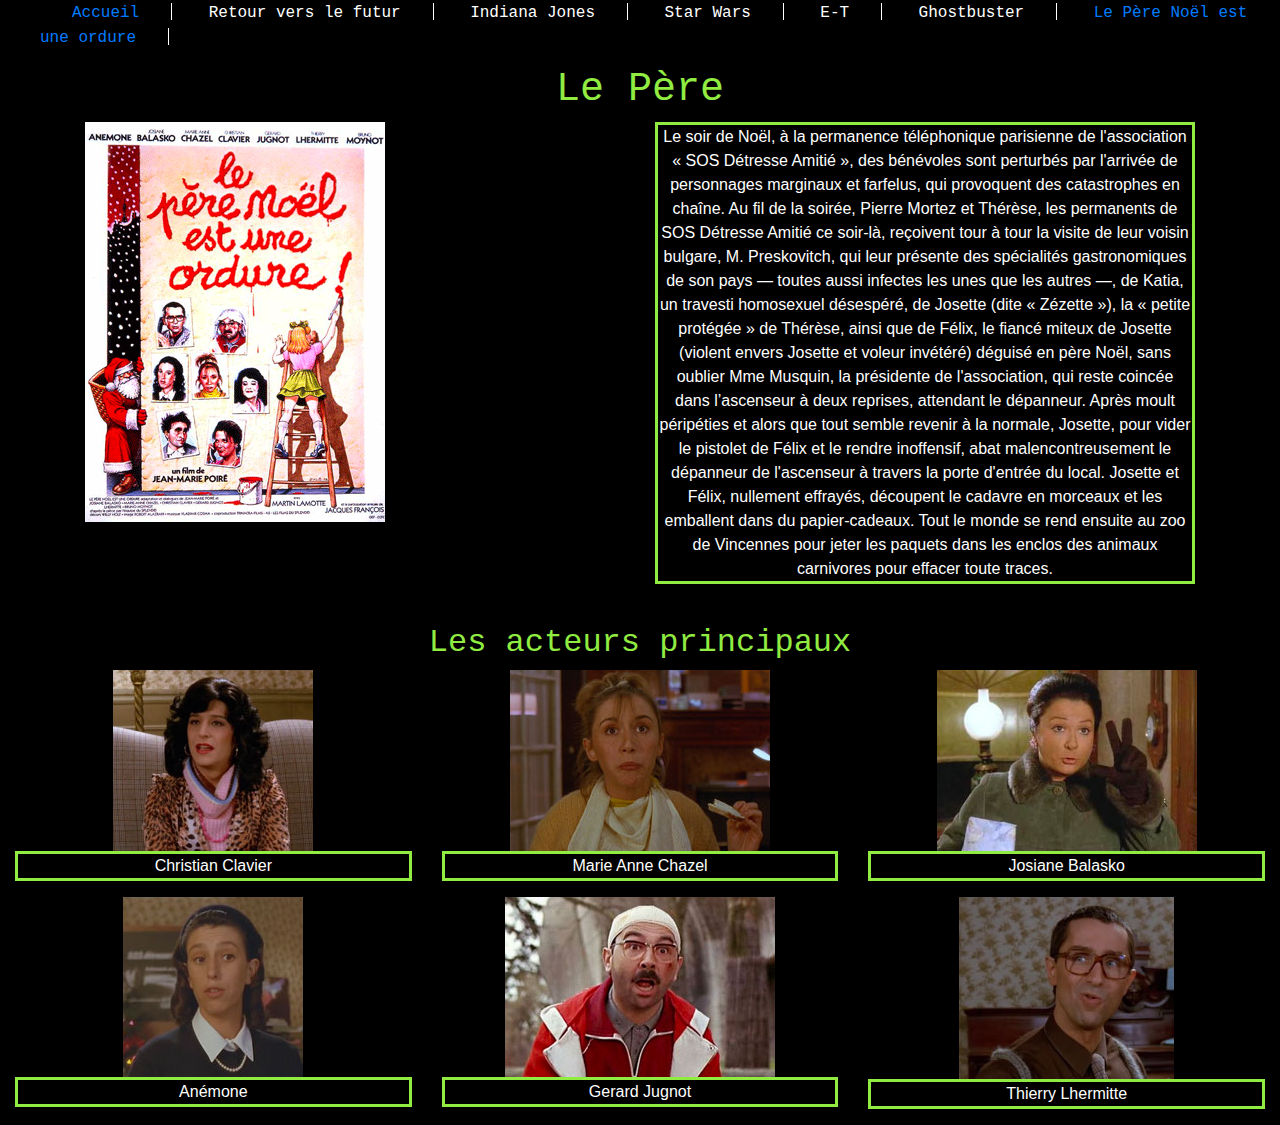
==== site80/ET.html @ c545be2a "Rename page E.T.html to ET.html" ====
<!doctype html>

<html>

<head>

<meta charset="UTF-8">

<title>Le Père Noël est une ordure</title>

<link rel="stylesheet" href="css/css.css" />

<link rel="stylesheet" href="css/bootstrap.css" />

<script src="https://cdnjs.cloudflare.com/ajax/libs/jquery/3.3.1/jquery.js"></script>

<script>

function typeEffect(element, speed) {

  var text = $(element).text();

  $(element).html('');

  

  var i = 0;

  var timer = setInterval(function() {

          if (i < text.length) {

            $(element).append(text.charAt(i));

            i++;

          } else {

            clearInterval(timer);

          }

        }, speed);

}



$( document ).ready(function() {

  var speed = 75;

  var delay = $('h1').text().length * speed + speed;

  typeEffect($('h1'), speed);

  setTimeout(function(){

    $('h2');

    typeEffect($('h2'), speed);

  }, delay);

});

  </script> 

</head>



<body class="fond">

	<ul id="menu_horizontal">

  <li class="bordure_verticale"><a href="index.html">Accueil</a></li>

  <li class="bordure_verticale"><a>Retour vers le futur</a></li>

  <li class="bordure_verticale"><a>Indiana Jones</a></li>

  <li class="bordure_verticale"><a>Star Wars</a></li>

  <li class="bordure_verticale"><a>E-T</a></li>

  <li class="bordure_verticale"><a>Ghostbuster</a></li>

  <li class="bordure_verticale"><a href="pere_noel_ordure.html">Le Père Noël est une ordure</a></li>

	</ul> 



	<h1> Le Père Noël est une ordure </h1>



	<div class="container">

	<div class="row">

    <div class="col-sm">

      <img src="images/pere_noel_ordure.gif">

    </div>

    <div class="col-sm">

	<p> Le soir de Noël, à la permanence téléphonique parisienne de l'association « SOS Détresse Amitié », des bénévoles sont perturbés par l'arrivée de personnages marginaux et farfelus, qui provoquent des catastrophes en chaîne.



Au fil de la soirée, Pierre Mortez et Thérèse, les permanents de SOS Détresse Amitié ce soir-là, reçoivent tour à tour la visite de leur voisin bulgare, M. Preskovitch, qui leur présente des spécialités gastronomiques de son pays — toutes aussi infectes les unes que les autres —, de Katia, un travesti homosexuel désespéré, de Josette (dite « Zézette »), la « petite protégée » de Thérèse, ainsi que de Félix, le fiancé miteux de Josette (violent envers Josette et voleur invétéré) déguisé en père Noël, sans oublier Mme Musquin, la présidente de l'association, qui reste coincée dans l’ascenseur à deux reprises, attendant le dépanneur.



Après moult péripéties et alors que tout semble revenir à la normale, Josette, pour vider le pistolet de Félix et le rendre inoffensif, abat malencontreusement le dépanneur de l'ascenseur à travers la porte d'entrée du local.



Josette et Félix, nullement effrayés, découpent le cadavre en morceaux et les emballent dans du papier-cadeaux. Tout le monde se rend ensuite au zoo de Vincennes pour jeter les paquets dans les enclos des animaux carnivores pour effacer toute traces. </p>

</div>

</div>

</div>

<br/>

<h2> Les acteurs principaux </h2>

	<div class="container-fluid">

	<div class="row">

 <div class="col-sm">

      <img src="images/christian_clavier.jpg" class="center">

      <p> Christian Clavier </p>

  </div>

       <div class="col-sm">

      <img src="images/marie_anne_chazel.jpg" class="center">

      <p> Marie Anne Chazel </p>

     </div>

      <div class="col-sm">

      <img src="images/josiane_balasko.jpg" class="center">

      <p> Josiane Balasko </p>

  	</div>



  <div class="container-fluid">

  <div class="row">

  	<div class="col-sm">

      <img src="images/anemone.jpg" class="center">

      <p> Anémone </p>

  	</div>

    <div class="col-sm">

      <img src="images/gerard_jugnot.jpg" class="center">

      <p> Gerard Jugnot </p>

    </div>

    <div class="col-sm">

      <img src="images/thierry_lhermitte.jpg" class="center">

      <p> Thierry Lhermitte </p>

    </div>

 



</body>



</html>
---- site80/css/css.css ----
@charset "UTF-8";
/* CSS Document */
h1, h2 {
	text-align: center;
	color: #91ec42;
	font-family: "Courier New";
}
.fond {
	background-color: black;
}


a{
	font-family: "Courier New"
}

ul#menu_horizontal li { 
display : inline;
padding : 0 2em; 
color: white;
}

.bordure_verticale {
height: 200px;
padding-right: 60px;
border-right: 1px solid white;
}

.link {
	color: white;
}

.center {display: block; margin: 0 auto;}
p {
    border: 3px #91ec42 solid;
    color: white;
    text-align: center;
}
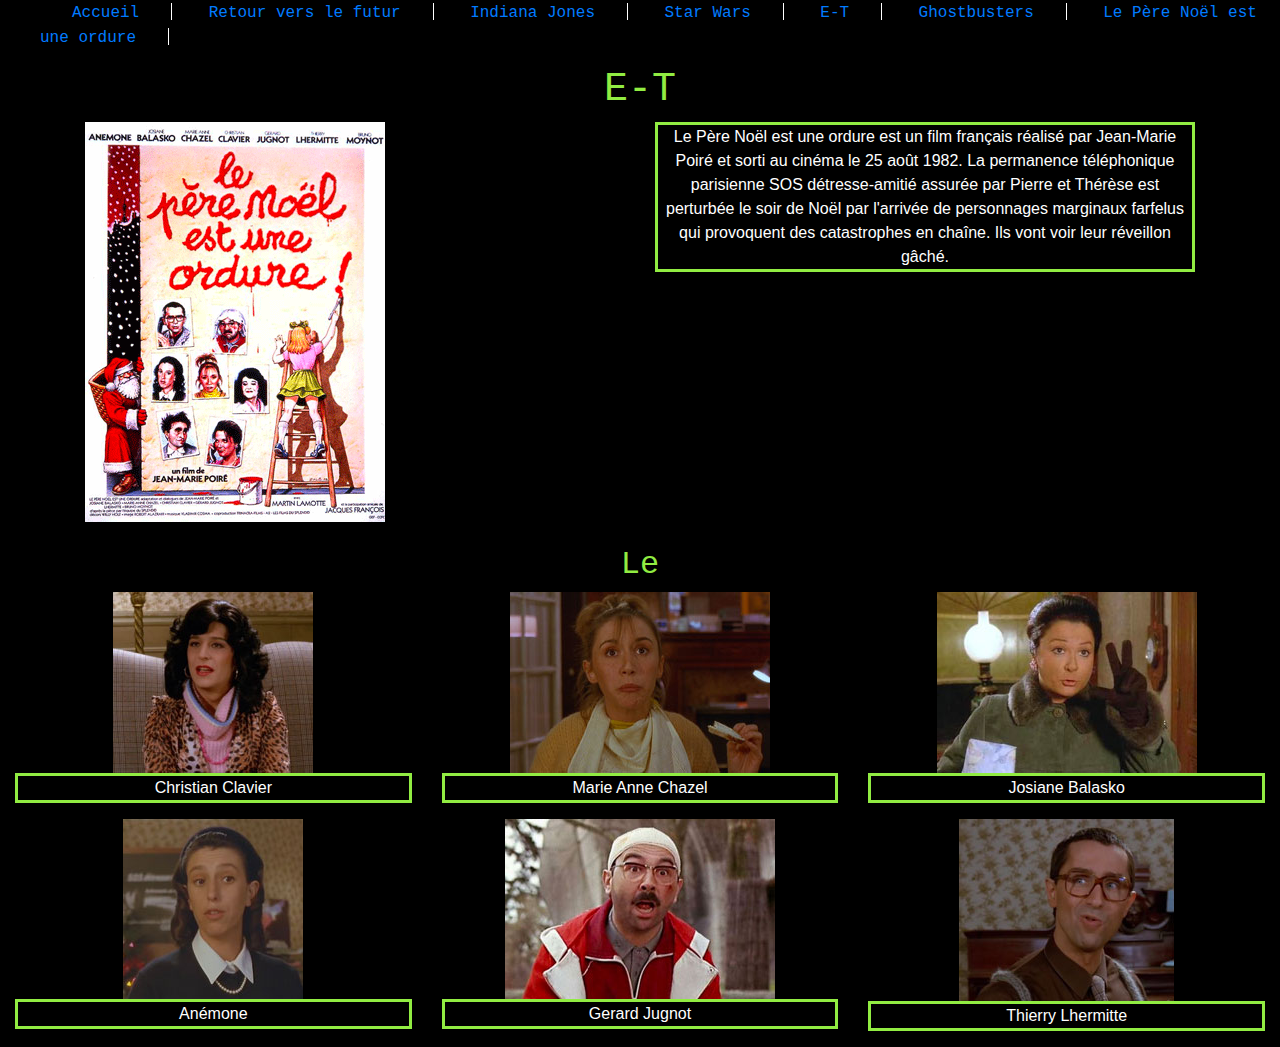
==== commit cb4258f0: "Add files via upload" ====
--- a/site80/ET.html
+++ b/site80/ET.html
@@ -1,201 +1,95 @@
 <!doctype html>
-
 <html>
-
 <head>
-
 <meta charset="UTF-8">
-
-<title>Le Père Noël est une ordure</title>
-
+<title>E-T</title>
 <link rel="stylesheet" href="css/css.css" />
-
 <link rel="stylesheet" href="css/bootstrap.css" />
-
 <script src="https://cdnjs.cloudflare.com/ajax/libs/jquery/3.3.1/jquery.js"></script>
-
 <script>
-
 function typeEffect(element, speed) {
-
   var text = $(element).text();
-
   $(element).html('');
-
   
-
   var i = 0;
-
   var timer = setInterval(function() {
-
           if (i < text.length) {
-
             $(element).append(text.charAt(i));
-
             i++;
-
           } else {
-
             clearInterval(timer);
-
           }
-
         }, speed);
-
 }
 
-
-
 $( document ).ready(function() {
-
   var speed = 75;
-
   var delay = $('h1').text().length * speed + speed;
-
   typeEffect($('h1'), speed);
-
   setTimeout(function(){
-
     $('h2');
-
     typeEffect($('h2'), speed);
-
   }, delay);
-
 });
-
   </script> 
-
 </head>
 
-
-
 <body class="fond">
-
 	<ul id="menu_horizontal">
-
   <li class="bordure_verticale"><a href="index.html">Accueil</a></li>
-
-  <li class="bordure_verticale"><a>Retour vers le futur</a></li>
-
-  <li class="bordure_verticale"><a>Indiana Jones</a></li>
-
-  <li class="bordure_verticale"><a>Star Wars</a></li>
-
-  <li class="bordure_verticale"><a>E-T</a></li>
-
-  <li class="bordure_verticale"><a>Ghostbuster</a></li>
-
+  <li class="bordure_verticale"><a href="retour_vers_futur.html">Retour vers le futur</a></li>
+  <li class="bordure_verticale"><a href="indianajones.html">Indiana Jones</a></li>
+  <li class="bordure_verticale"><a href="starwars.html">Star Wars</a></li>
+  <li class="bordure_verticale"><a href="ET.html">E-T</a></li>
+  <li class="bordure_verticale"><a href="ghostbusters.html">Ghostbusters</a></li>
   <li class="bordure_verticale"><a href="pere_noel_ordure.html">Le Père Noël est une ordure</a></li>
-
 	</ul> 
 
-
-
-	<h1> Le Père Noël est une ordure </h1>
-
-
+	<h1> E-T </h1>
 
 	<div class="container">
-
 	<div class="row">
-
     <div class="col-sm">
-
       <img src="images/pere_noel_ordure.gif">
-
     </div>
-
     <div class="col-sm">
-
-	<p> Le soir de Noël, à la permanence téléphonique parisienne de l'association « SOS Détresse Amitié », des bénévoles sont perturbés par l'arrivée de personnages marginaux et farfelus, qui provoquent des catastrophes en chaîne.
-
-
-
-Au fil de la soirée, Pierre Mortez et Thérèse, les permanents de SOS Détresse Amitié ce soir-là, reçoivent tour à tour la visite de leur voisin bulgare, M. Preskovitch, qui leur présente des spécialités gastronomiques de son pays — toutes aussi infectes les unes que les autres —, de Katia, un travesti homosexuel désespéré, de Josette (dite « Zézette »), la « petite protégée » de Thérèse, ainsi que de Félix, le fiancé miteux de Josette (violent envers Josette et voleur invétéré) déguisé en père Noël, sans oublier Mme Musquin, la présidente de l'association, qui reste coincée dans l’ascenseur à deux reprises, attendant le dépanneur.
-
-
-
-Après moult péripéties et alors que tout semble revenir à la normale, Josette, pour vider le pistolet de Félix et le rendre inoffensif, abat malencontreusement le dépanneur de l'ascenseur à travers la porte d'entrée du local.
-
-
-
-Josette et Félix, nullement effrayés, découpent le cadavre en morceaux et les emballent dans du papier-cadeaux. Tout le monde se rend ensuite au zoo de Vincennes pour jeter les paquets dans les enclos des animaux carnivores pour effacer toute traces. </p>
-
+	<p> Le Père Noël est une ordure est un film français réalisé par Jean-Marie Poiré et sorti au cinéma le 25 août 1982.  La permanence téléphonique parisienne SOS détresse-amitié assurée par Pierre et Thérèse est perturbée le soir de Noël par l'arrivée de personnages marginaux farfelus qui provoquent des catastrophes en chaîne. Ils vont voir leur réveillon gâché. </p>
 </div>
-
 </div>
-
 </div>
-
 <br/>
-
 <h2> Les acteurs principaux </h2>
-
 	<div class="container-fluid">
-
 	<div class="row">
-
  <div class="col-sm">
-
       <img src="images/christian_clavier.jpg" class="center">
-
       <p> Christian Clavier </p>
-
   </div>
-
        <div class="col-sm">
-
       <img src="images/marie_anne_chazel.jpg" class="center">
-
       <p> Marie Anne Chazel </p>
-
      </div>
-
       <div class="col-sm">
-
       <img src="images/josiane_balasko.jpg" class="center">
-
       <p> Josiane Balasko </p>
-
   	</div>
 
-
-
   <div class="container-fluid">
-
   <div class="row">
-
   	<div class="col-sm">
-
       <img src="images/anemone.jpg" class="center">
-
       <p> Anémone </p>
-
   	</div>
-
     <div class="col-sm">
-
       <img src="images/gerard_jugnot.jpg" class="center">
-
       <p> Gerard Jugnot </p>
-
     </div>
-
     <div class="col-sm">
-
       <img src="images/thierry_lhermitte.jpg" class="center">
-
       <p> Thierry Lhermitte </p>
-
     </div>
-
  
-
-
 
 </body>
 
-
-
 </html>
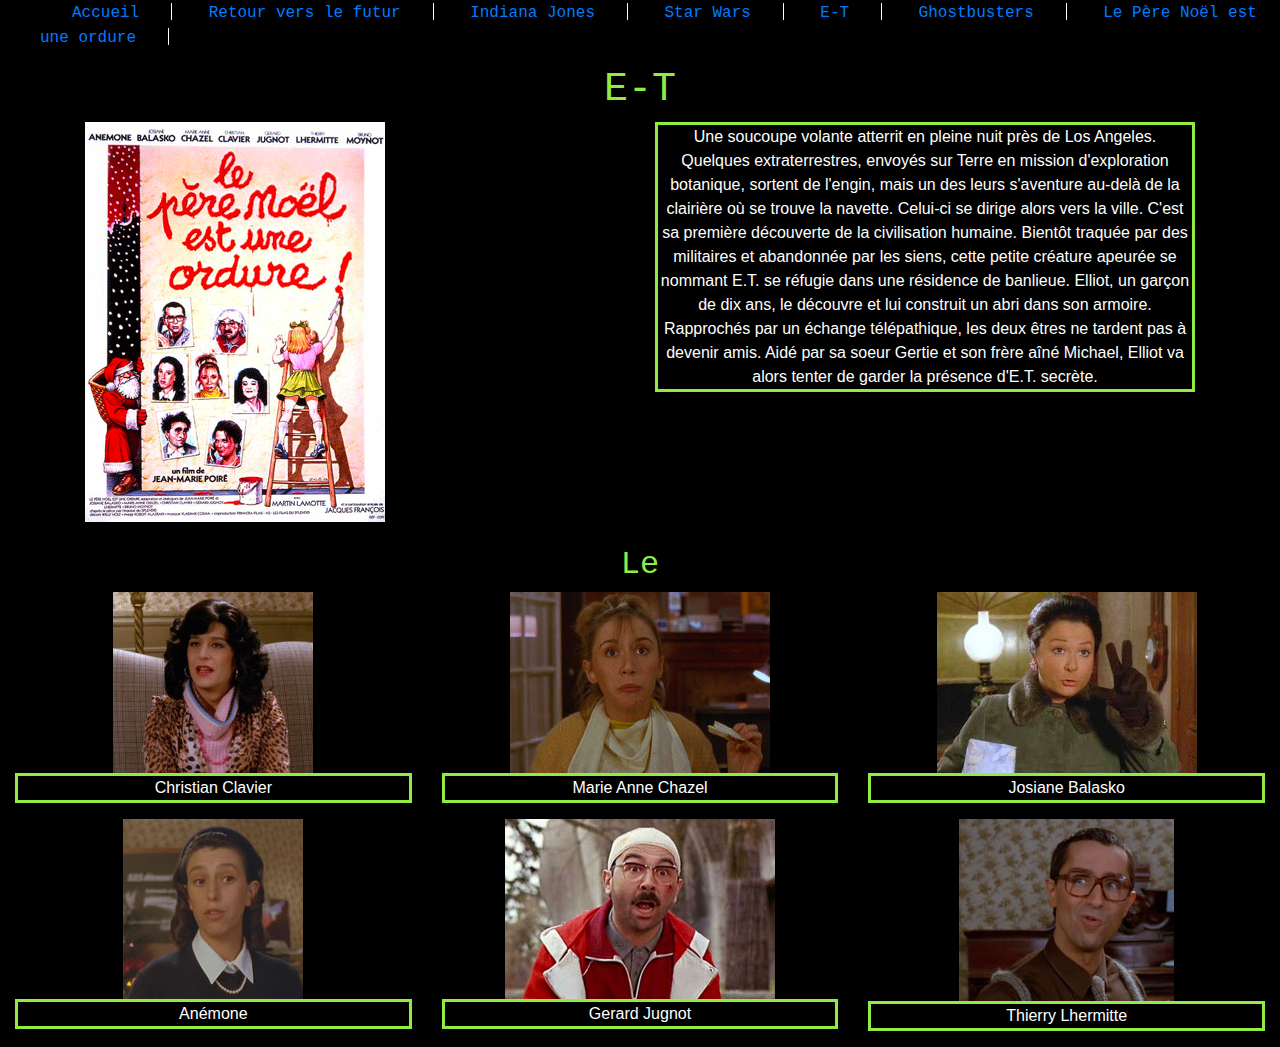
==== commit 51473e5b: "Update ET.html" ====
--- a/site80/ET.html
+++ b/site80/ET.html
@@ -53,7 +53,7 @@
       <img src="images/pere_noel_ordure.gif">
     </div>
     <div class="col-sm">
-	<p> Le Père Noël est une ordure est un film français réalisé par Jean-Marie Poiré et sorti au cinéma le 25 août 1982.  La permanence téléphonique parisienne SOS détresse-amitié assurée par Pierre et Thérèse est perturbée le soir de Noël par l'arrivée de personnages marginaux farfelus qui provoquent des catastrophes en chaîne. Ils vont voir leur réveillon gâché. </p>
+	<p> Une soucoupe volante atterrit en pleine nuit près de Los Angeles. Quelques extraterrestres, envoyés sur Terre en mission d'exploration botanique, sortent de l'engin, mais un des leurs s'aventure au-delà de la clairière où se trouve la navette. Celui-ci se dirige alors vers la ville. C'est sa première découverte de la civilisation humaine. Bientôt traquée par des militaires et abandonnée par les siens, cette petite créature apeurée se nommant E.T. se réfugie dans une résidence de banlieue. Elliot, un garçon de dix ans, le découvre et lui construit un abri dans son armoire. Rapprochés par un échange télépathique, les deux êtres ne tardent pas à devenir amis. Aidé par sa soeur Gertie et son frère aîné Michael, Elliot va alors tenter de garder la présence d'E.T. secrète. </p>
 </div>
 </div>
 </div>
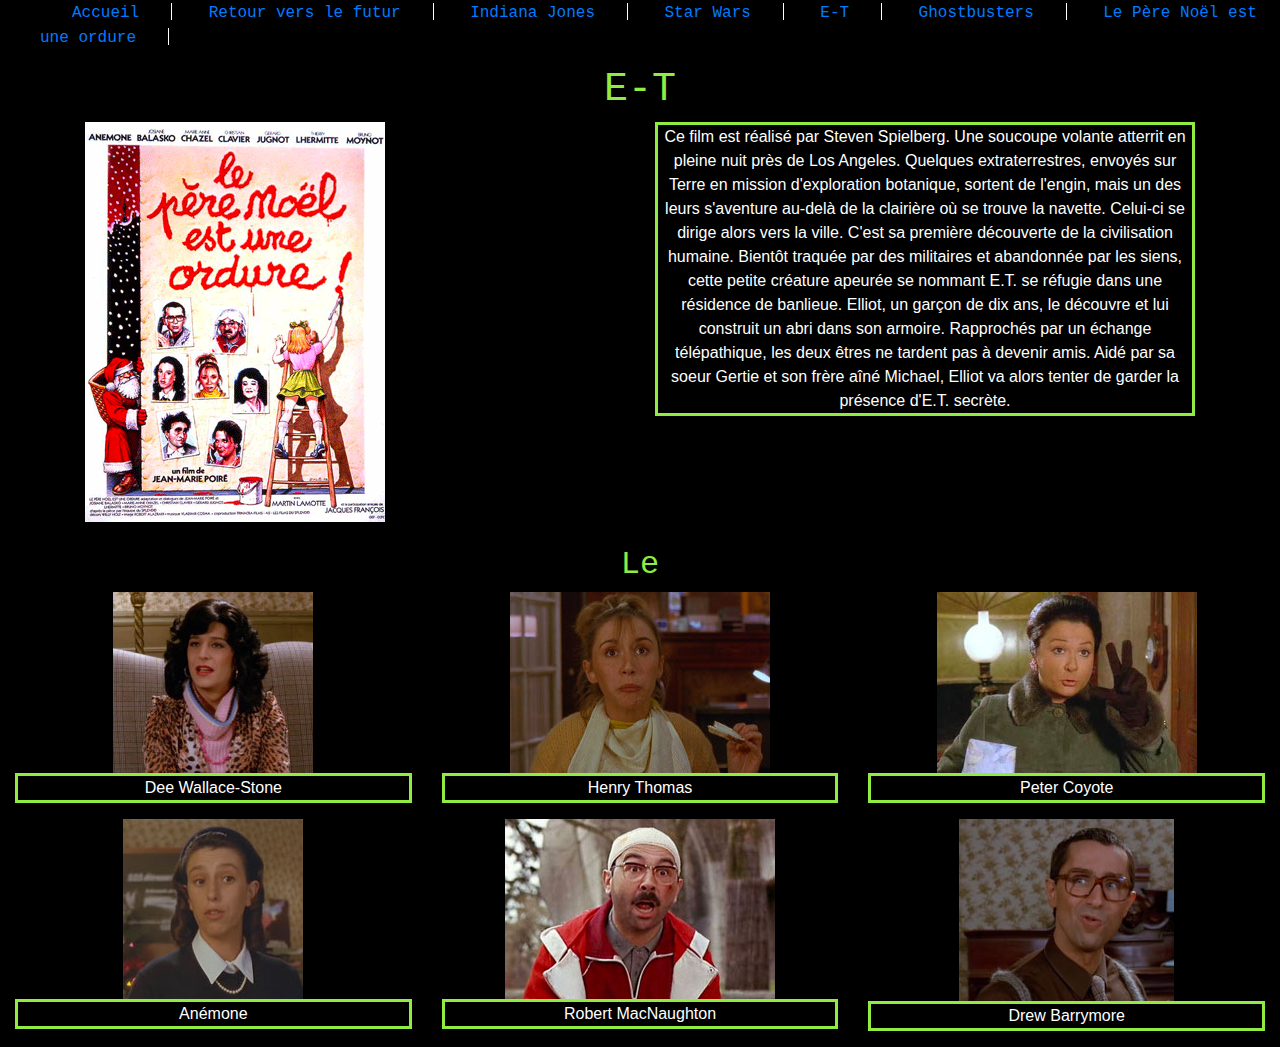
==== commit 04f0e130: "Update ET.html" ====
--- a/site80/ET.html
+++ b/site80/ET.html
@@ -53,7 +53,7 @@
       <img src="images/pere_noel_ordure.gif">
     </div>
     <div class="col-sm">
-	<p> Une soucoupe volante atterrit en pleine nuit près de Los Angeles. Quelques extraterrestres, envoyés sur Terre en mission d'exploration botanique, sortent de l'engin, mais un des leurs s'aventure au-delà de la clairière où se trouve la navette. Celui-ci se dirige alors vers la ville. C'est sa première découverte de la civilisation humaine. Bientôt traquée par des militaires et abandonnée par les siens, cette petite créature apeurée se nommant E.T. se réfugie dans une résidence de banlieue. Elliot, un garçon de dix ans, le découvre et lui construit un abri dans son armoire. Rapprochés par un échange télépathique, les deux êtres ne tardent pas à devenir amis. Aidé par sa soeur Gertie et son frère aîné Michael, Elliot va alors tenter de garder la présence d'E.T. secrète. </p>
+	<p> Ce film est réalisé par Steven Spielberg. Une soucoupe volante atterrit en pleine nuit près de Los Angeles. Quelques extraterrestres, envoyés sur Terre en mission d'exploration botanique, sortent de l'engin, mais un des leurs s'aventure au-delà de la clairière où se trouve la navette. Celui-ci se dirige alors vers la ville. C'est sa première découverte de la civilisation humaine. Bientôt traquée par des militaires et abandonnée par les siens, cette petite créature apeurée se nommant E.T. se réfugie dans une résidence de banlieue. Elliot, un garçon de dix ans, le découvre et lui construit un abri dans son armoire. Rapprochés par un échange télépathique, les deux êtres ne tardent pas à devenir amis. Aidé par sa soeur Gertie et son frère aîné Michael, Elliot va alors tenter de garder la présence d'E.T. secrète. </p>
 </div>
 </div>
 </div>
@@ -63,15 +63,15 @@
 	<div class="row">
  <div class="col-sm">
       <img src="images/christian_clavier.jpg" class="center">
-      <p> Christian Clavier </p>
+      <p> Dee Wallace-Stone </p>
   </div>
        <div class="col-sm">
       <img src="images/marie_anne_chazel.jpg" class="center">
-      <p> Marie Anne Chazel </p>
+      <p> Henry Thomas </p>
      </div>
       <div class="col-sm">
       <img src="images/josiane_balasko.jpg" class="center">
-      <p> Josiane Balasko </p>
+      <p> Peter Coyote  </p>
   	</div>
 
   <div class="container-fluid">
@@ -82,11 +82,11 @@
   	</div>
     <div class="col-sm">
       <img src="images/gerard_jugnot.jpg" class="center">
-      <p> Gerard Jugnot </p>
+      <p> Robert MacNaughton </p>
     </div>
     <div class="col-sm">
       <img src="images/thierry_lhermitte.jpg" class="center">
-      <p> Thierry Lhermitte </p>
+      <p>  Drew Barrymore </p>
     </div>
  
 
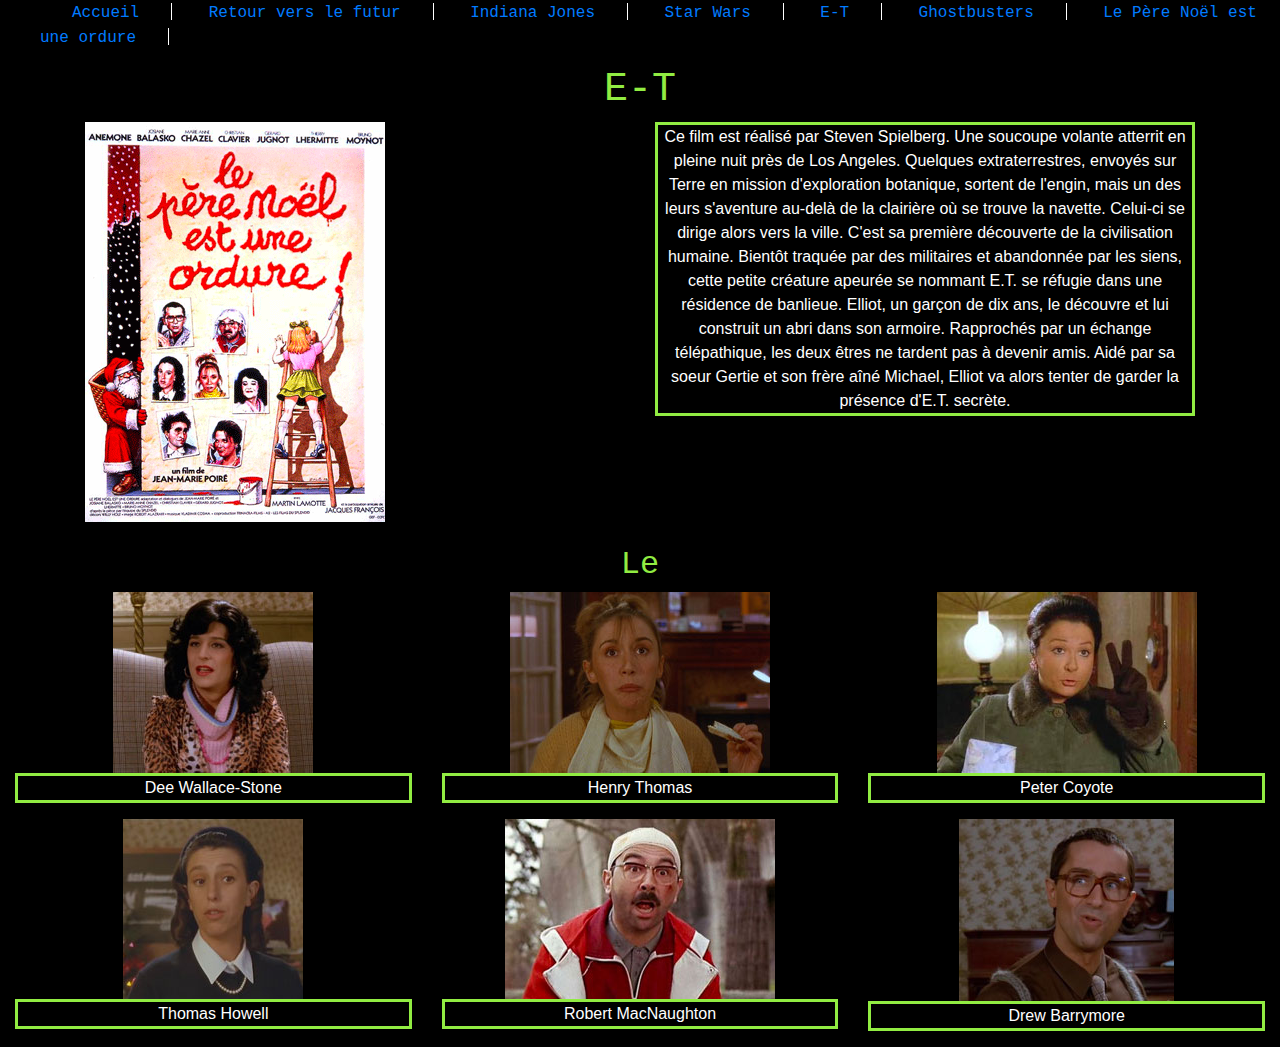
==== commit c5a1a737: "Update ET.html" ====
--- a/site80/ET.html
+++ b/site80/ET.html
@@ -78,7 +78,7 @@
   <div class="row">
   	<div class="col-sm">
       <img src="images/anemone.jpg" class="center">
-      <p> Anémone </p>
+      <p> Thomas Howell </p>
   	</div>
     <div class="col-sm">
       <img src="images/gerard_jugnot.jpg" class="center">
